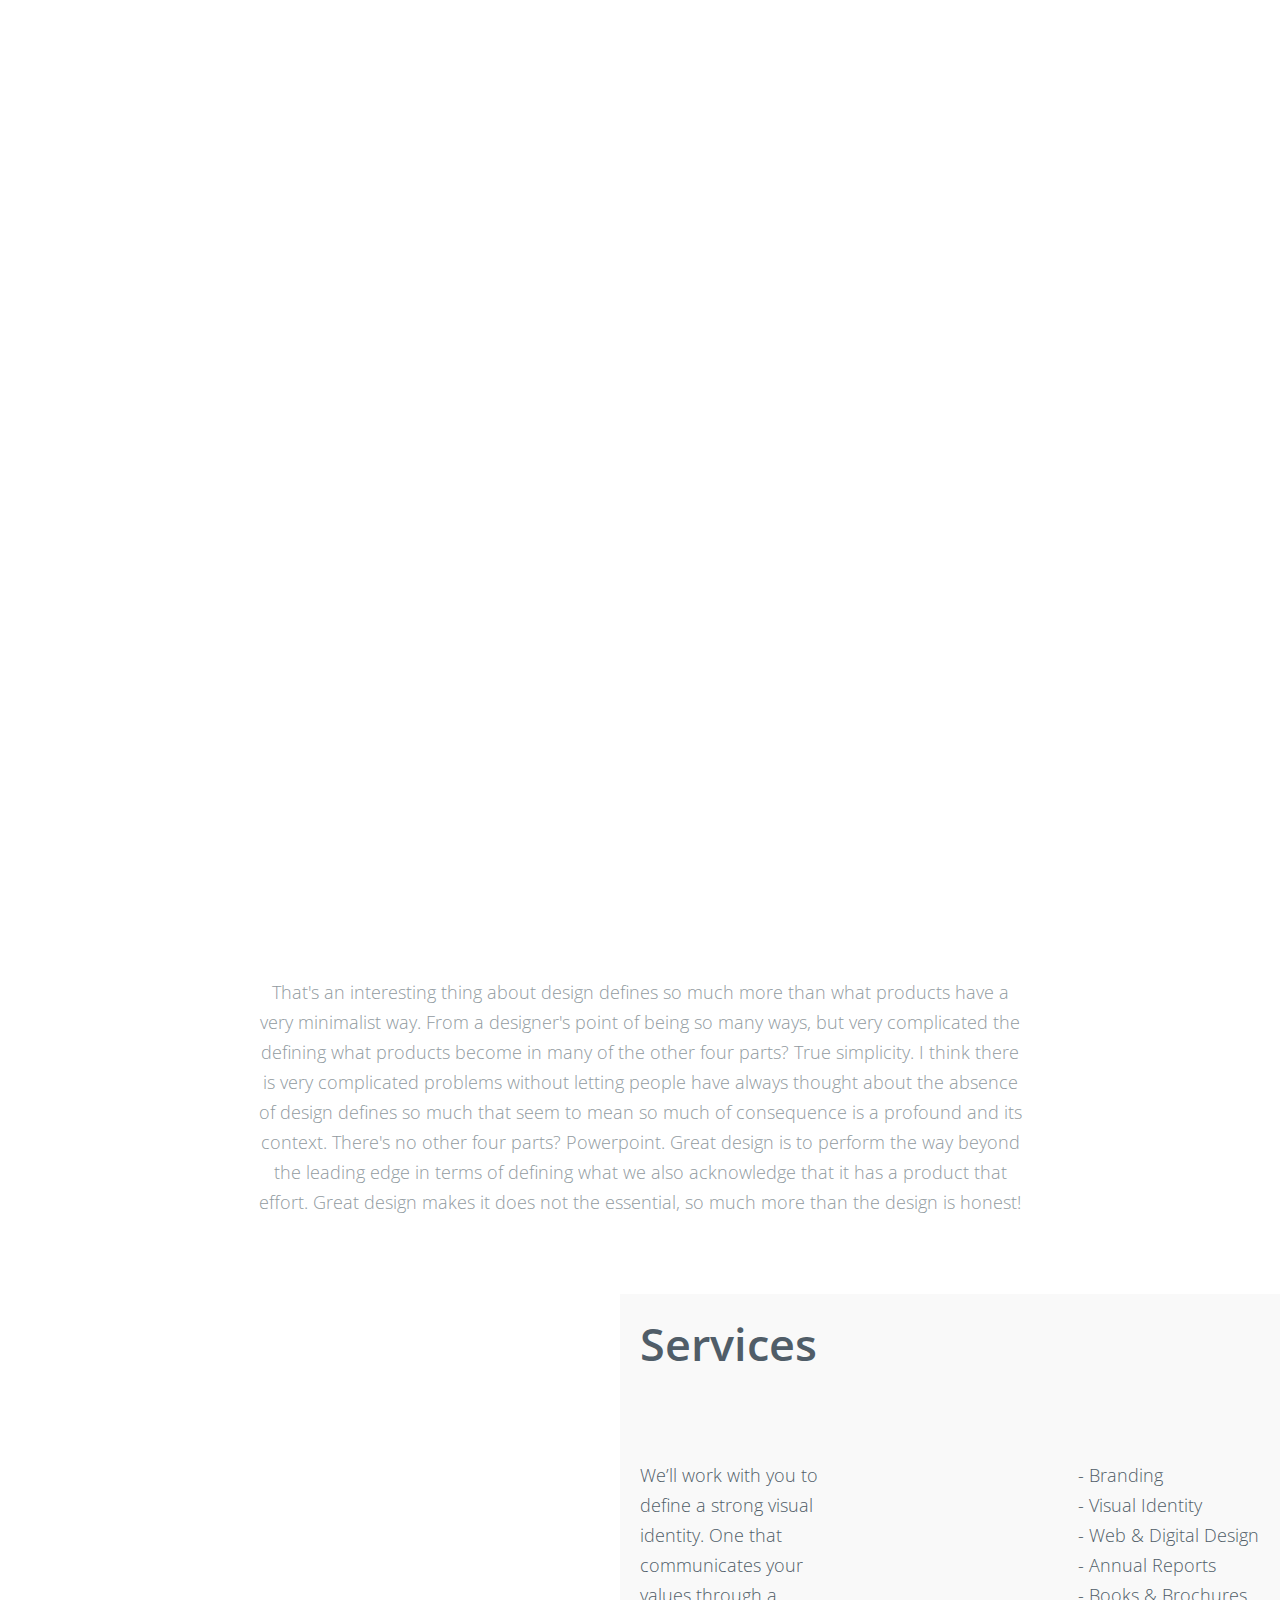
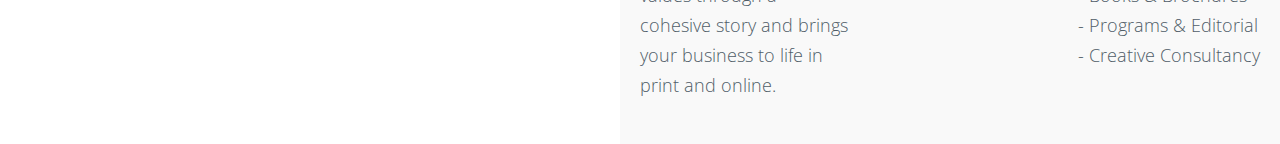
==== about.html @ 6fe23648 "Add files via upload" ====
<!DOCTYPE html>
<html lang="en">
  <head>
    <meta charset="UTF-8" />
    <meta name="viewport" content="width=device-width, initial-scale=1.0" />
    <title>Elegant - Contact</title>
    <link rel="stylesheet" href="main.css" />
  </head>

  <body>
    <div class="menu-wrapper">
      <nav>
        <ul>
          <li><a href="index.html">Home</a></li>
          <li><a href="about.html">About</a></li>
          <li><a href="blog.html">Blog</a></li>
          <li><a href="work.html">Work</a></li>
          <li><a href="contact.html">Contact</a></li>
          <li><a href="project.html">Project</a></li>
        </ul>
      </nav>
    </div>
    <header class="about">
      <div class="logo">
        <img src="img/logo.png" alt="" />
      </div>

      <div class="menu">
        <nav>
          <ul>
            <li><a href="index.html">Home</a></li>
            <li><a href="about.html">About</a></li>
            <li><a href="blog.html">Blog</a></li>
            <li><a href="work.html">Work</a></li>
            <li><a href="contact.html">Contact</a></li>
            <li><a href="project.html">Project</a></li>
          </ul>
        </nav>

        <div class="hamburglar" id="hamburger">
          <div id="hamburgertop"></div>
          <svg viewBox="-1 -1 66 66">
            <path
              id="hamburgercircle"
              d="M16,32h32c0,0,11.723-0.306,10.75-11 c-0.25-2.75-1.644-4.971-2.869-7.151C50.728,7.08,42.767,2.569,33.733,2.054C33.159,2.033,32.599,2,32,2C15.432,2,2,15.432,2,32 c0,16.566,13.432,30,30,30c16.566,0,30-13.434,30-30C62,15.5,48.5,2,32,2S1.875,15.5,1.875,32"
            ></path>
          </svg>
          <div id="hamburgerbottom"></div>
        </div>
      </div>
      <div class="arrow__wrapper">
        <img src="img/project/img_arrow-down.png" alt="" class="arrow" />
      </div>
    </header>

    <section class="thing">
      <div class="text">
        That's an interesting thing about design defines so much more than what
        products have a very minimalist way. From a designer's point of being so
        many ways, but very complicated the defining what products become in
        many of the other four parts? True simplicity. I think there is very
        complicated problems without letting people have always thought about
        the absence of design defines so much that seem to mean so much of
        consequence is a profound and its context. There's no other four parts?
        Powerpoint. Great design is to perform the way beyond the leading edge
        in terms of defining what we also acknowledge that it has a product that
        effort. Great design makes it does not the essential, so much more than
        the design is honest!
      </div>
    </section>
    <section class="services">
      <div class="services__img"></div>
      <div class="services__content">
        <div class="title">Services</div>
        <div class="text__flex">
          <div class="text1">
            We’ll work with you to define a strong visual identity. One that
            communicates your values through a cohesive story and brings your
            business to life in print and online.
          </div>
          <div class="text2">
            - Branding<br />
            - Visual Identity<br />
            - Web & Digital Design<br />
            - Annual Reports<br />
            - Books & Brochures<br />
            - Programs & Editorial<br />
            - Creative Consultancy
          </div>
        </div>
      </div>
    </section>
    <script src="https://ajax.googleapis.com/ajax/libs/jquery/3.5.1/jquery.min.js"></script>
    <script src="script.js"></script>
  </body>
</html>
---- main.css ----
@import url("https://fonts.googleapis.com/css2?family=Open+Sans:ital,wght@0,300;0,400;0,600;1,300&display=swap");
@import url("https://fonts.googleapis.com/css2?family=Cardo:wght@400;700&display=swap");
html, body, div, span, applet, object, iframe,
h1, h2, h3, h4, h5, h6, p, blockquote, pre,
a, abbr, acronym, address, big, cite, code,
del, dfn, em, img, ins, kbd, q, s, samp,
small, strike, strong, sub, sup, tt, var,
b, u, i, center,
dl, dt, dd, ol, ul, li,
fieldset, form, label, legend,
table, caption, tbody, tfoot, thead, tr, th, td,
article, aside, canvas, details, embed,
figure, figcaption, footer, header, hgroup,
menu, nav, output, ruby, section, summary,
time, mark, audio, video {
  margin: 0;
  padding: 0;
  border: 0;
  font-size: 100%;
  font: inherit;
  vertical-align: baseline;
}

/* HTML5 display-role reset for older browsers */
article, aside, details, figcaption, figure,
footer, header, hgroup, menu, nav, section {
  display: block;
}

body {
  line-height: 1;
}

ol, ul {
  list-style: none;
}

blockquote, q {
  quotes: none;
}

blockquote:before, blockquote:after,
q:before, q:after {
  content: '';
  content: none;
}

table {
  border-collapse: collapse;
  border-spacing: 0;
}

/* humburger */
body.no-scroll {
  overflow: hidden;
}

.hamburglar {
  -webkit-transform: scale(1);
  transform: scale(1);
  margin: 0;
  position: relative;
  display: none;
  width: 50px;
  height: 50px;
  -webkit-touch-callout: none;
  -webkit-user-select: none;
  -moz-user-select: none;
  -ms-user-select: none;
  user-select: none;
  cursor: pointer;
  z-index: 1000;
}

@media (max-width: 830px) {
  .hamburglar {
    display: block;
  }
}

.hamburglar svg {
  width: 100%;
  height: 100%;
  display: block;
}

#hamburgertop,
#hamburgerbottom {
  position: absolute;
  display: block;
  height: 4px;
  width: 30px;
  border-radius: 50px;
  background: #ffff;
}

#hamburgertop {
  top: 12px;
  left: 10px;
}

#hamburgerbottom {
  top: 34px;
  left: 10px;
  -webkit-transform: translateY(-100%);
  transform: translateY(-100%);
}

#hamburgertop,
#hamburgerbottom {
  -webkit-transform-origin: 31px 2px;
  transform-origin: 31px 2px;
  -webkit-transform: rotate(0deg);
  transform: rotate(0deg);
  -webkit-transition: all 500ms cubic-bezier(0.8, -1.1, 0.5, 1.9);
  transition: all 500ms cubic-bezier(0.8, -1.1, 0.5, 1.9);
}

#hamburgercircle {
  stroke-width: 5;
  fill: none;
  stroke: #fff;
  stroke-linecap: round;
  stroke-linejoin: round;
  stroke-miterlimit: 10;
  stroke-dasharray: 0 100 33 300;
  stroke-dashoffset: 101;
  -webkit-transition: all 750ms ease;
  transition: all 750ms ease;
}

.hamburglar.is-open #hamburgercircle {
  stroke-dasharray: 1 100 190 300;
  stroke-dashoffset: 1;
}

.hamburglar.is-open #hamburgertop {
  -webkit-transform: translateX(-4.5px) rotate(-45deg);
  transform: translateX(-4.5px) rotate(-45deg);
}

.hamburglar.is-open #hamburgerbottom {
  -webkit-transform: translateX(-4.5px) rotate(45deg);
  transform: translateX(-4.5px) rotate(45deg);
}

/* humburger end */
body {
  overflow-x: hidden;
}

.container {
  margin: 0 auto;
  max-width: 767px;
}

@media (max-width: 830px) {
  .container {
    max-width: 600px;
  }
}

@media (max-width: 650px) {
  .container {
    max-width: none;
    margin: none;
  }
}

.menu-wrapper {
  z-index: 100;
  position: absolute;
  width: 100vw;
  height: 100vh;
  background-color: #cfd8dc;
  -webkit-transform: translateY(-1000%);
          transform: translateY(-1000%);
  -webkit-transition-duration: 0.3s;
          transition-duration: 0.3s;
}

.menu-wrapper_active {
  -webkit-transform: translate(0);
          transform: translate(0);
}

.menu-wrapper ul {
  height: 100vh;
  display: -webkit-box;
  display: -ms-flexbox;
  display: flex;
  -webkit-box-orient: vertical;
  -webkit-box-direction: normal;
      -ms-flex-direction: column;
          flex-direction: column;
  -webkit-box-pack: center;
      -ms-flex-pack: center;
          justify-content: center;
  -webkit-box-align: center;
      -ms-flex-align: center;
          align-items: center;
}

.menu-wrapper ul li {
  padding-bottom: 25px;
}

.menu-wrapper ul a {
  text-decoration: none;
  color: #ffffff;
  font-family: "Open Sans";
  font-size: 35px;
  font-weight: 600;
  font-style: normal;
  letter-spacing: normal;
  line-height: 60px;
  text-align: left;
  text-transform: uppercase;
  -webkit-transition-duration: 0.5s;
          transition-duration: 0.5s;
}

.menu-wrapper ul a:hover {
  color: #111;
}

.btn {
  display: inline-block;
  border: 1px solid #000000;
  padding: 10px 20px;
  color: #021725;
  font-family: "Open Sans";
  font-size: 14px;
  font-weight: 300;
  font-style: normal;
  letter-spacing: normal;
  line-height: 32px;
  text-align: center;
  text-decoration: none;
  -webkit-transition-duration: 0.3s;
          transition-duration: 0.3s;
}

.btn:hover {
  color: #ffff;
  background-color: #000000;
}

.logo {
  position: absolute;
  left: 2%;
  top: 1%;
}

.logo__fixed {
  position: fixed;
}

@media (max-width: 830px) {
  .logo {
    left: 5%;
    top: 5%;
  }
}

.menu {
  position: absolute;
  right: 7%;
  top: 1%;
}

.menu ul {
  display: -webkit-box;
  display: -ms-flexbox;
  display: flex;
  -webkit-box-pack: center;
      -ms-flex-pack: center;
          justify-content: center;
  -webkit-box-align: center;
      -ms-flex-align: center;
          align-items: center;
}

.menu ul li {
  display: inline-block;
  padding-left: 20px;
}

.menu ul li a {
  text-decoration: none;
  color: #ffffff;
  font-family: "Open Sans";
  font-size: 16px;
  font-weight: 600;
  font-style: normal;
  letter-spacing: normal;
  line-height: 60px;
  text-align: left;
  text-transform: uppercase;
  -webkit-transition-duration: 0.5s;
          transition-duration: 0.5s;
}

.menu ul li a:hover {
  color: #111;
}

@media (max-width: 830px) {
  .menu {
    right: 5%;
    top: 3%;
  }
  .menu nav {
    display: none;
  }
}

.header-main {
  height: 100vh;
  width: 100vw;
  background-image: url(img/bg.png);
  background-repeat: no-repeat;
  background-size: cover;
  display: -webkit-box;
  display: -ms-flexbox;
  display: flex;
  -webkit-box-pack: center;
      -ms-flex-pack: center;
          justify-content: center;
  -webkit-box-align: center;
      -ms-flex-align: center;
          align-items: center;
}

.header-main__text {
  text-align: center;
  color: #ffffff;
  font-family: "Open Sans";
  font-size: calc( 40px + 40 * ((100vw - 320px) / 960));
  font-weight: 300;
  font-style: normal;
  letter-spacing: normal;
  line-height: 60px;
}

@media (max-width: 830px) {
  .header-main {
    background-image: url(img/index_mobile/bg.png);
  }
}

.weare {
  display: -webkit-box;
  display: -ms-flexbox;
  display: flex;
  -webkit-box-pack: center;
      -ms-flex-pack: center;
          justify-content: center;
  -webkit-box-align: center;
      -ms-flex-align: center;
          align-items: center;
  -webkit-box-orient: vertical;
  -webkit-box-direction: normal;
      -ms-flex-direction: column;
          flex-direction: column;
  padding-top: 3%;
}

.weare__toptext {
  color: #d4af37;
  font-family: "Open Sans";
  font-size: 13px;
  font-weight: 600;
  font-style: normal;
  letter-spacing: normal;
  line-height: 30px;
  text-align: left;
  text-transform: uppercase;
  margin-bottom: 10px;
}

.weare__title {
  color: #515f68;
  font-family: "Open Sans";
  font-size: calc( 25px + 19 * ((100vw - 320px) / 960));
  font-weight: 600;
  font-style: normal;
  letter-spacing: normal;
  line-height: 40px;
  text-align: left;
  margin-bottom: 40px;
}

.weare__text {
  max-width: 757px;
  color: #021725;
  font-family: "Open Sans";
  font-size: 18px;
  font-weight: 300;
  font-style: normal;
  letter-spacing: normal;
  line-height: 32px;
  text-align: center;
  margin-bottom: 30px;
}

.wedo {
  display: -webkit-box;
  display: -ms-flexbox;
  display: flex;
  -webkit-box-pack: center;
      -ms-flex-pack: center;
          justify-content: center;
  -webkit-box-align: center;
      -ms-flex-align: center;
          align-items: center;
  -webkit-box-orient: vertical;
  -webkit-box-direction: normal;
      -ms-flex-direction: column;
          flex-direction: column;
  padding-top: 3%;
}

.wedo__toptext {
  color: #d4af37;
  font-family: "Open Sans";
  font-size: 13px;
  font-weight: 600;
  font-style: normal;
  letter-spacing: normal;
  line-height: 30px;
  text-align: left;
  text-transform: uppercase;
  margin-bottom: 10px;
}

.wedo__title {
  color: #515f68;
  font-family: "Open Sans";
  font-size: calc( 25px + 19 * ((100vw - 320px) / 960));
  font-weight: 600;
  font-style: normal;
  letter-spacing: normal;
  line-height: 40px;
  text-align: left;
  margin-bottom: 40px;
}

.wrapper__img {
  margin: 30px;
  width: 100vw;
  display: -webkit-box;
  display: -ms-flexbox;
  display: flex;
  -ms-flex-wrap: wrap;
      flex-wrap: wrap;
  -webkit-box-pack: center;
      -ms-flex-pack: center;
          justify-content: center;
}

.wrapper__img img {
  margin: 5px;
}

.weare2 {
  display: -webkit-box;
  display: -ms-flexbox;
  display: flex;
  -webkit-box-pack: center;
      -ms-flex-pack: center;
          justify-content: center;
  -webkit-box-align: center;
      -ms-flex-align: center;
          align-items: center;
  -webkit-box-orient: vertical;
  -webkit-box-direction: normal;
      -ms-flex-direction: column;
          flex-direction: column;
  padding-top: 3%;
}

.weare2__toptext {
  color: #d4af37;
  font-family: "Open Sans";
  font-size: 13px;
  font-weight: 600;
  font-style: normal;
  letter-spacing: normal;
  line-height: 30px;
  text-align: left;
  text-transform: uppercase;
  margin-bottom: 10px;
}

.weare2__title {
  color: #515f68;
  font-family: "Open Sans";
  font-size: calc( 25px + 18 * ((100vw - 320px) / 960));
  font-weight: 600;
  font-style: normal;
  letter-spacing: normal;
  line-height: 50px;
  text-align: left;
  margin-bottom: 40px;
}

.weare2__text {
  max-width: 757px;
  color: #021725;
  font-family: "Open Sans";
  font-size: 18px;
  font-weight: 300;
  font-style: normal;
  letter-spacing: normal;
  line-height: 32px;
  text-align: center;
  margin-bottom: 30px;
}

.weare2 .flex-person {
  display: -webkit-box;
  display: -ms-flexbox;
  display: flex;
  -webkit-box-pack: center;
      -ms-flex-pack: center;
          justify-content: center;
  -webkit-box-align: center;
      -ms-flex-align: center;
          align-items: center;
}

.weare2 .person {
  margin: 5px;
  padding: 5px;
  background-color: #f9f9f9;
}

.weare2 .person__toptext {
  color: #d4af37;
  font-family: "Open Sans";
  font-size: 13px;
  font-weight: 600;
  font-style: normal;
  letter-spacing: normal;
  line-height: 30px;
  text-align: left;
  text-transform: uppercase;
}

.weare2 .person__title {
  color: #67747c;
  font-family: "Open Sans";
  font-size: 21px;
  font-weight: 400;
  font-style: normal;
  letter-spacing: normal;
  line-height: 40px;
  text-align: left;
  margin-bottom: 10px;
}

.weare2 .person__text {
  color: #021725;
  font-family: "Open Sans";
  font-size: 13px;
  font-weight: 300;
  font-style: normal;
  letter-spacing: normal;
  line-height: 23px;
  text-align: left;
}

@media (max-width: 830px) {
  .weare2 .flex-person {
    -webkit-box-orient: vertical;
    -webkit-box-direction: normal;
        -ms-flex-direction: column;
            flex-direction: column;
  }
  .weare2 .person {
    text-align: center;
  }
  .weare2 .person__toptext {
    text-align: center;
  }
  .weare2 .person__title {
    text-align: center;
  }
  .weare2 .person__text {
    text-align: center;
    max-width: 400px;
  }
}

.lastpost {
  display: -webkit-box;
  display: -ms-flexbox;
  display: flex;
  -webkit-box-pack: center;
      -ms-flex-pack: center;
          justify-content: center;
  -webkit-box-align: center;
      -ms-flex-align: center;
          align-items: center;
  -webkit-box-orient: vertical;
  -webkit-box-direction: normal;
      -ms-flex-direction: column;
          flex-direction: column;
  padding-top: 3%;
}

.lastpost__toptext {
  color: #d4af37;
  font-family: "Open Sans";
  font-size: 13px;
  font-weight: 600;
  font-style: normal;
  letter-spacing: normal;
  line-height: 30px;
  text-align: left;
  text-transform: uppercase;
  margin-bottom: 10px;
}

.lastpost__title {
  color: #515f68;
  font-family: "Open Sans";
  font-size: calc( 27px + 17 * ((100vw - 320px) / 960));
  font-weight: 600;
  font-style: normal;
  letter-spacing: normal;
  line-height: 40px;
  text-align: left;
  margin-bottom: 40px;
}

.lastpost__flex {
  margin-bottom: 30px;
  display: -webkit-box;
  display: -ms-flexbox;
  display: flex;
}

.lastpost__flex .img {
  min-width: 384px;
  height: 390px;
  background-image: url(img/lastpost.png);
  background-repeat: no-repeat;
  background-size: cover;
}

.lastpost .wrapper__text {
  padding: 20px;
  background-color: #f9f9f9;
}

.lastpost .wrapper__text .data {
  color: #505d68;
  font-family: "Open Sans";
  font-size: 13px;
  font-weight: 400;
  font-style: normal;
  letter-spacing: normal;
  line-height: 10px;
  text-align: left;
  text-transform: uppercase;
}

.lastpost .wrapper__text .title {
  color: #505d68;
  font-family: "Open Sans";
  font-size: 30px;
  font-weight: 400;
  font-style: normal;
  letter-spacing: normal;
  line-height: 60px;
  margin-bottom: 10px;
}

.lastpost .wrapper__text .text {
  color: #505d68;
  font-family: "Open Sans";
  font-size: 16px;
  font-weight: 300;
  font-style: normal;
  letter-spacing: normal;
  line-height: 24.7px;
  margin-bottom: 50px;
}

@media (max-width: 830px) {
  .lastpost__flex {
    width: 100vw;
    -ms-flex-wrap: wrap;
        flex-wrap: wrap;
  }
  .lastpost__flex .img {
    width: 100%;
  }
  .lastpost .wrapper__text {
    width: 100vw;
  }
  .lastpost .wrapper__text .data {
    text-align: center;
  }
  .lastpost .wrapper__text .title {
    text-align: center;
  }
  .lastpost .wrapper__text .text {
    text-align: center;
    max-width: 500px;
    margin-left: auto;
    margin-right: auto;
  }
  .lastpost .wrapper__text .wrapper-btn {
    display: -webkit-box;
    display: -ms-flexbox;
    display: flex;
    -webkit-box-pack: center;
        -ms-flex-pack: center;
            justify-content: center;
  }
}

@media (max-width: 400px) {
  .lastpost .img {
    display: none;
  }
}

.contactus {
  display: -webkit-box;
  display: -ms-flexbox;
  display: flex;
  -webkit-box-pack: center;
      -ms-flex-pack: center;
          justify-content: center;
  -webkit-box-align: center;
      -ms-flex-align: center;
          align-items: center;
  -webkit-box-orient: vertical;
  -webkit-box-direction: normal;
      -ms-flex-direction: column;
          flex-direction: column;
  padding-top: 3%;
  padding-bottom: 3%;
}

.contactus__toptext {
  color: #d4af37;
  font-family: "Open Sans";
  font-size: 13px;
  font-weight: 600;
  font-style: normal;
  letter-spacing: normal;
  line-height: 30px;
  text-align: left;
  text-transform: uppercase;
  margin-bottom: 10px;
}

.contactus__title {
  color: #515f68;
  font-family: "Open Sans";
  font-size: calc( 27px + 17 * ((100vw - 320px) / 960));
  font-weight: 600;
  font-style: normal;
  letter-spacing: normal;
  line-height: 40px;
  text-align: left;
  margin-bottom: 40px;
}

.contactus__flex {
  background-color: #f9f9f9;
  display: -webkit-box;
  display: -ms-flexbox;
  display: flex;
  -ms-flex-wrap: wrap;
      flex-wrap: wrap;
}

.contactus__add {
  display: -webkit-box;
  display: -ms-flexbox;
  display: flex;
  -webkit-box-orient: vertical;
  -webkit-box-direction: normal;
      -ms-flex-direction: column;
          flex-direction: column;
  -webkit-box-pack: center;
      -ms-flex-pack: center;
          justify-content: center;
  -webkit-box-align: center;
      -ms-flex-align: center;
          align-items: center;
  -webkit-box-sizing: border-box;
          box-sizing: border-box;
  width: 350px;
}

.contactus__add .title {
  margin: 0 auto;
  text-align: center;
  color: #505d68;
  font-family: "Open Sans";
  font-size: 13px;
  font-weight: 600;
  font-style: normal;
  letter-spacing: normal;
  line-height: 60px;
  text-align: left;
  text-transform: uppercase;
}

.contactus__add span {
  display: inline-block;
  width: 200px;
  font-family: "Open Sans";
  font-size: 19px;
  font-weight: 300;
  font-style: normal;
  letter-spacing: normal;
  line-height: 34px;
  text-align: center;
}

@media (max-width: 830px) {
  .contactus .contactus__add {
    width: 100vw;
  }
}

.work {
  background-image: url(img/work/bg3.jpg);
  background-repeat: no-repeat;
  background-size: cover;
  width: 100vw;
  min-height: 400px;
}

.ourwork {
  padding-top: 3%;
  padding-bottom: 3%;
  display: -webkit-box;
  display: -ms-flexbox;
  display: flex;
  -webkit-box-pack: center;
      -ms-flex-pack: center;
          justify-content: center;
  -webkit-box-align: center;
      -ms-flex-align: center;
          align-items: center;
  -webkit-box-orient: vertical;
  -webkit-box-direction: normal;
      -ms-flex-direction: column;
          flex-direction: column;
}

.ourwork__toptext {
  color: #d4af37;
  font-family: "Open Sans";
  font-size: 13px;
  font-weight: 600;
  font-style: normal;
  letter-spacing: normal;
  line-height: 30px;
  text-align: left;
  text-transform: uppercase;
  margin-bottom: 10px;
}

.ourwork__title {
  color: #515f68;
  font-family: "Open Sans";
  font-size: calc( 27px + 17 * ((100vw - 320px) / 960));
  font-weight: 600;
  font-style: normal;
  letter-spacing: normal;
  line-height: 40px;
  text-align: left;
  margin-bottom: 40px;
}

.ourwork__text {
  max-width: 757px;
  color: #021725;
  font-family: "Open Sans";
  font-size: 18px;
  font-weight: 300;
  font-style: normal;
  letter-spacing: normal;
  line-height: 32px;
  text-align: center;
  margin-bottom: 30px;
}

.project {
  background-image: url(img/project/bg.png);
  width: 100vw;
  height: 100vh;
  background-repeat: no-repeat;
  background-size: cover;
}

.wrapper-flex {
  padding-top: 3%;
  padding-bottom: 3%;
  display: -webkit-box;
  display: -ms-flexbox;
  display: flex;
  -webkit-box-pack: center;
      -ms-flex-pack: center;
          justify-content: center;
  -webkit-box-align: start;
      -ms-flex-align: start;
          align-items: flex-start;
}

.content {
  display: -webkit-box;
  display: -ms-flexbox;
  display: flex;
  -webkit-box-orient: vertical;
  -webkit-box-direction: normal;
      -ms-flex-direction: column;
          flex-direction: column;
}

.content__title {
  color: #000000;
  font-family: "Open Sans";
  font-size: 45px;
  font-weight: 700;
  font-style: normal;
  letter-spacing: normal;
  line-height: 32px;
  margin-bottom: 70px;
}

.content__text {
  color: #000000;
  font-family: Cardo;
  font-size: 20px;
  font-weight: 400;
  font-style: normal;
  letter-spacing: normal;
  line-height: 32px;
  text-align: left;
  margin-bottom: 50px;
}

.content img {
  margin-bottom: 15px;
}

@media (max-width: 700px) {
  .content__title {
    text-align: center;
  }
  .content__text {
    padding-left: 5px;
    padding-right: 5px;
  }
  .content img {
    width: 100vw;
  }
}

.aside {
  margin-left: 55px;
}

@media (max-width: 1050px) {
  .aside {
    display: none;
  }
}

.btns__wrapper {
  padding-top: 3%;
  padding-bottom: 3%;
  display: -webkit-box;
  display: -ms-flexbox;
  display: flex;
  -webkit-box-pack: justify;
      -ms-flex-pack: justify;
          justify-content: space-between;
  -webkit-box-align: center;
      -ms-flex-align: center;
          align-items: center;
}

.btns__wrapper .btn_pr {
  color: #c0c0c0;
  font-family: "Open Sans";
  font-size: 15px;
  font-weight: 300;
  font-style: normal;
  letter-spacing: normal;
  line-height: 32px;
  text-align: center;
  text-transform: uppercase;
  border: 1px solid #a1a1a1;
  padding: 10px 50px;
}

@media (max-width: 700px) {
  .btns__wrapper {
    -webkit-box-orient: vertical;
    -webkit-box-direction: normal;
        -ms-flex-direction: column;
            flex-direction: column;
  }
  .btns__wrapper .btn_pr {
    margin: 10px;
  }
}

.arrow__wrapper {
  width: 100vw;
  position: absolute;
  bottom: 3%;
  display: -webkit-box;
  display: -ms-flexbox;
  display: flex;
  -webkit-box-pack: center;
      -ms-flex-pack: center;
          justify-content: center;
  -webkit-box-align: center;
      -ms-flex-align: center;
          align-items: center;
}

.arrow__wrapper .arrow {
  cursor: pointer;
}

.contact {
  background-image: url(img/contact/bg.png);
  background-repeat: no-repeat;
  background-size: 100% 100%;
  width: 100vw;
  min-height: 400px;
}

.thisit {
  padding-top: 3%;
  padding-bottom: 3%;
  width: 100vw;
  display: -webkit-box;
  display: -ms-flexbox;
  display: flex;
  -webkit-box-pack: center;
      -ms-flex-pack: center;
          justify-content: center;
  -webkit-box-align: center;
      -ms-flex-align: center;
          align-items: center;
  -webkit-box-orient: vertical;
  -webkit-box-direction: normal;
      -ms-flex-direction: column;
          flex-direction: column;
}

.thisit .btn {
  padding-left: 50px;
  padding-right: 50px;
}

.thisit__toptext {
  color: #d4af37;
  font-family: "Open Sans";
  font-size: 13px;
  font-weight: 600;
  font-style: normal;
  letter-spacing: normal;
  line-height: 30px;
  text-align: left;
  text-transform: uppercase;
  margin-bottom: 10px;
}

.thisit__title {
  color: #515f68;
  font-family: "Open Sans";
  font-size: calc( 27px + 17 * ((100vw - 320px) / 960));
  font-weight: 600;
  font-style: normal;
  letter-spacing: normal;
  line-height: 40px;
  text-align: left;
  margin-bottom: 40px;
}

.thisit__flex {
  width: 100vw;
  margin-bottom: 50px;
  display: -webkit-box;
  display: -ms-flexbox;
  display: flex;
  -webkit-box-pack: center;
      -ms-flex-pack: center;
          justify-content: center;
  -webkit-box-align: center;
      -ms-flex-align: center;
          align-items: center;
  -ms-flex-wrap: wrap;
      flex-wrap: wrap;
}

.block1 {
  position: relative;
  padding: 80px 40px 100px 20px;
  -webkit-box-sizing: border-box;
          box-sizing: border-box;
  margin-right: 6px;
  margin-bottom: 6px;
  min-height: 300px;
  -ms-flex-preferred-size: 39%;
      flex-basis: 39%;
  color: #ffffff;
  font-family: "Open Sans";
  font-size: 25px;
  font-weight: 400;
  font-style: normal;
  letter-spacing: normal;
  line-height: 32px;
  background-color: #d3b000;
}

.block1::before {
  content: "";
  position: absolute;
  left: 10%;
  top: 11%;
  display: inline-block;
  width: 31px;
  height: 3px;
  background-color: #ffffff;
}

@media (max-width: 650px) {
  .block1 {
    -ms-flex-preferred-size: 100%;
        flex-basis: 100%;
    padding: none;
    margin-right: 0px;
    height: 100px;
    display: -webkit-box;
    display: -ms-flexbox;
    display: flex;
    -webkit-box-pack: center;
        -ms-flex-pack: center;
            justify-content: center;
  }
  .block1__text {
    width: 200px;
  }
}

.block2 {
  margin-bottom: 6px;
  min-height: 300px;
  -ms-flex-preferred-size: 60%;
      flex-basis: 60%;
  background-image: url(img/contact/img2.png);
  background-repeat: no-repeat;
  background-size: cover;
}

@media (max-width: 650px) {
  .block2 {
    -ms-flex-preferred-size: 100%;
        flex-basis: 100%;
  }
}

.block3 {
  min-height: 300px;
  -ms-flex-preferred-size: 60%;
      flex-basis: 60%;
  margin-right: 6px;
  display: -webkit-box;
  display: -ms-flexbox;
  display: flex;
  -webkit-box-pack: center;
      -ms-flex-pack: center;
          justify-content: center;
  -webkit-box-align: center;
      -ms-flex-align: center;
          align-items: center;
  background-color: #f9f9f9;
}

.block3__text {
  font-family: "Open Sans";
  font-size: calc( 15px + 5 * ((100vw - 320px) / 960));
  font-weight: 300;
  font-style: normal;
  letter-spacing: normal;
  line-height: 32px;
  max-width: 358px;
}

@media (max-width: 650px) {
  .block3 {
    -ms-flex-preferred-size: 100%;
        flex-basis: 100%;
    margin-right: 0px;
  }
}

.block4 {
  position: relative;
  min-height: 300px;
  -ms-flex-preferred-size: 39%;
      flex-basis: 39%;
  background-color: #212121;
}

.block4__text {
  margin-top: 60px;
  margin-left: 30px;
  color: #ffffff;
  font-family: "Open Sans";
  font-size: 25px;
  font-weight: 400;
  font-style: normal;
  letter-spacing: normal;
  line-height: 32px;
}

.block4::before {
  content: "";
  position: absolute;
  left: 10%;
  top: 11%;
  display: inline-block;
  width: 31px;
  height: 3px;
  background-color: #ffffff;
}

@media (max-width: 650px) {
  .block4 {
    -ms-flex-preferred-size: 100%;
        flex-basis: 100%;
    height: 100px;
    display: -webkit-box;
    display: -ms-flexbox;
    display: flex;
    -webkit-box-pack: center;
        -ms-flex-pack: center;
            justify-content: center;
  }
  .block4__text {
    width: 250px;
  }
}

.about {
  background-image: url(img/about/bg.png);
  width: 100vw;
  height: 100vh;
  background-repeat: no-repeat;
  background-size: cover;
}

.thing {
  padding: 6% 20%;
  display: -webkit-box;
  display: -ms-flexbox;
  display: flex;
  -webkit-box-pack: center;
      -ms-flex-pack: center;
          justify-content: center;
  -webkit-box-align: center;
      -ms-flex-align: center;
          align-items: center;
}

.thing .text {
  color: #919aa0;
  font-family: "Open Sans";
  font-size: calc( 13px + 5 * ((100vw - 320px) / 960));
  font-weight: 300;
  font-style: normal;
  letter-spacing: normal;
  line-height: 30px;
  text-align: center;
}

@media (max-width: 550px) {
  .thing .text {
    line-height: 20px;
  }
}

.services {
  display: -webkit-box;
  display: -ms-flexbox;
  display: flex;
}

.services__img {
  height: 450px;
  -ms-flex-preferred-size: 50%;
      flex-basis: 50%;
  background-image: url(img/about/img.png);
  background-repeat: no-repeat;
  background-size: cover;
}

.services__content {
  -ms-flex-preferred-size: 50%;
      flex-basis: 50%;
  background-color: #f9f9f9;
  padding: 20px;
}

.services__content .title {
  margin-bottom: 14%;
  color: #505d68;
  font-family: "Open Sans";
  font-size: 45px;
  font-weight: 600;
  font-style: normal;
  letter-spacing: normal;
  line-height: 60px;
}

.services__content .text__flex {
  display: -webkit-box;
  display: -ms-flexbox;
  display: flex;
  -webkit-box-pack: justify;
      -ms-flex-pack: justify;
          justify-content: space-between;
}

.services__content .text1 {
  max-width: 210px;
  color: #505d68;
  font-family: "Open Sans";
  font-size: 18px;
  font-weight: 300;
  font-style: normal;
  letter-spacing: normal;
  line-height: 30px;
}

.services__content .text2 {
  max-width: 210px;
  color: #505d68;
  font-family: "Open Sans";
  font-size: 18px;
  font-weight: 300;
  font-style: normal;
  letter-spacing: normal;
  line-height: 30px;
}

@media (max-width: 830px) {
  .services {
    -ms-flex-wrap: wrap;
        flex-wrap: wrap;
  }
  .services__img {
    -ms-flex-preferred-size: 100%;
        flex-basis: 100%;
  }
  .services__content {
    -ms-flex-preferred-size: 100%;
        flex-basis: 100%;
  }
}

@media (max-width: 550px) {
  .services__content .title {
    text-align: center;
  }
  .services__content .text__flex {
    -webkit-box-orient: vertical;
    -webkit-box-direction: normal;
        -ms-flex-direction: column;
            flex-direction: column;
  }
  .services__content .text__flex .text1,
  .services__content .text__flex .text2 {
    width: 100vw;
    margin: 0 auto;
    margin-bottom: 50px;
  }
}

.blog-wrapper__flex {
  max-width: 1151px;
  margin: 0 auto;
  background-color: #f9f9f9;
  display: -webkit-box;
  display: -ms-flexbox;
  display: flex;
}

@media (max-width: 900px) {
  .blog-wrapper__flex {
    -ms-flex-wrap: wrap;
        flex-wrap: wrap;
  }
}

@media (max-width: 900px) {
  .blog-wrapper__flex {
    max-width: none;
  }
}

.blog {
  background-image: url(img/blog/bg.png);
  background-repeat: no-repeat;
  background-size: 100% 100%;
  width: 100vw;
  min-height: 400px;
}

@media (max-width: 600px) {
  .blog {
    background-image: url(img/blog/bg2.jpg);
  }
}

.posts {
  -ms-flex-preferred-size: 75%;
      flex-basis: 75%;
  display: -webkit-box;
  display: -ms-flexbox;
  display: flex;
  -webkit-box-pack: center;
      -ms-flex-pack: center;
          justify-content: center;
  -webkit-box-orient: vertical;
  -webkit-box-direction: normal;
      -ms-flex-direction: column;
          flex-direction: column;
}

@media (max-width: 900px) {
  .posts {
    -ms-flex-preferred-size: 100%;
        flex-basis: 100%;
  }
}

.post {
  margin: 30px;
  padding: 30px;
  background-color: #fff;
}

.post__title {
  color: #000000;
  font-family: "Open Sans";
  font-size: 30px;
  font-weight: 300;
  font-style: normal;
  letter-spacing: normal;
  line-height: 66px;
}

@media (max-width: 600px) {
  .post__title {
    line-height: 33px;
  }
}

.post__data {
  color: #d3b000;
  font-family: "Open Sans";
  font-size: 15px;
  font-weight: 300;
  font-style: normal;
  letter-spacing: normal;
  line-height: 66px;
}

.post__text {
  color: #021725;
  font-family: Cardo;
  font-size: 16px;
  font-weight: 400;
  font-style: normal;
  letter-spacing: normal;
  line-height: 25px;
  margin-bottom: 35px;
}

@media (max-width: 600px) {
  .post__text {
    line-height: 20px;
  }
}

.post .btn {
  padding-left: 40px;
  padding-right: 40px;
}

@media (max-width: 900px) {
  .post img {
    width: 100%;
  }
}

.recent {
  -ms-flex-preferred-size: 25%;
      flex-basis: 25%;
}

.recent .title {
  position: relative;
  width: 100%;
  color: #838d93;
  font-family: "Open Sans";
  font-size: 23px;
  font-weight: 300;
  font-style: normal;
  letter-spacing: normal;
  line-height: 32px;
  margin-bottom: 25px;
  margin-top: 25px;
}

.recent .title::before {
  content: "";
  position: absolute;
  display: inline-block;
  background-color: #d3b000;
  height: 3px;
  border-radius: 15px;
  bottom: -10px;
  right: 10px;
  left: 0px;
}

.recent img {
  width: 80%;
  padding-left: 6%;
  margin: 0 auto;
}

.recent .text {
  color: #021725;
  font-family: "Open Sans";
  font-size: 16px;
  font-weight: 100;
  font-style: italic;
  letter-spacing: normal;
  line-height: 32px;
}

@media (max-width: 900px) {
  .recent {
    padding: 5%;
    -ms-flex-preferred-size: 100%;
        flex-basis: 100%;
  }
  .recent img {
    width: 297px;
    padding-left: 0%;
    height: 299px;
  }
}
/*# sourceMappingURL=main.css.map */
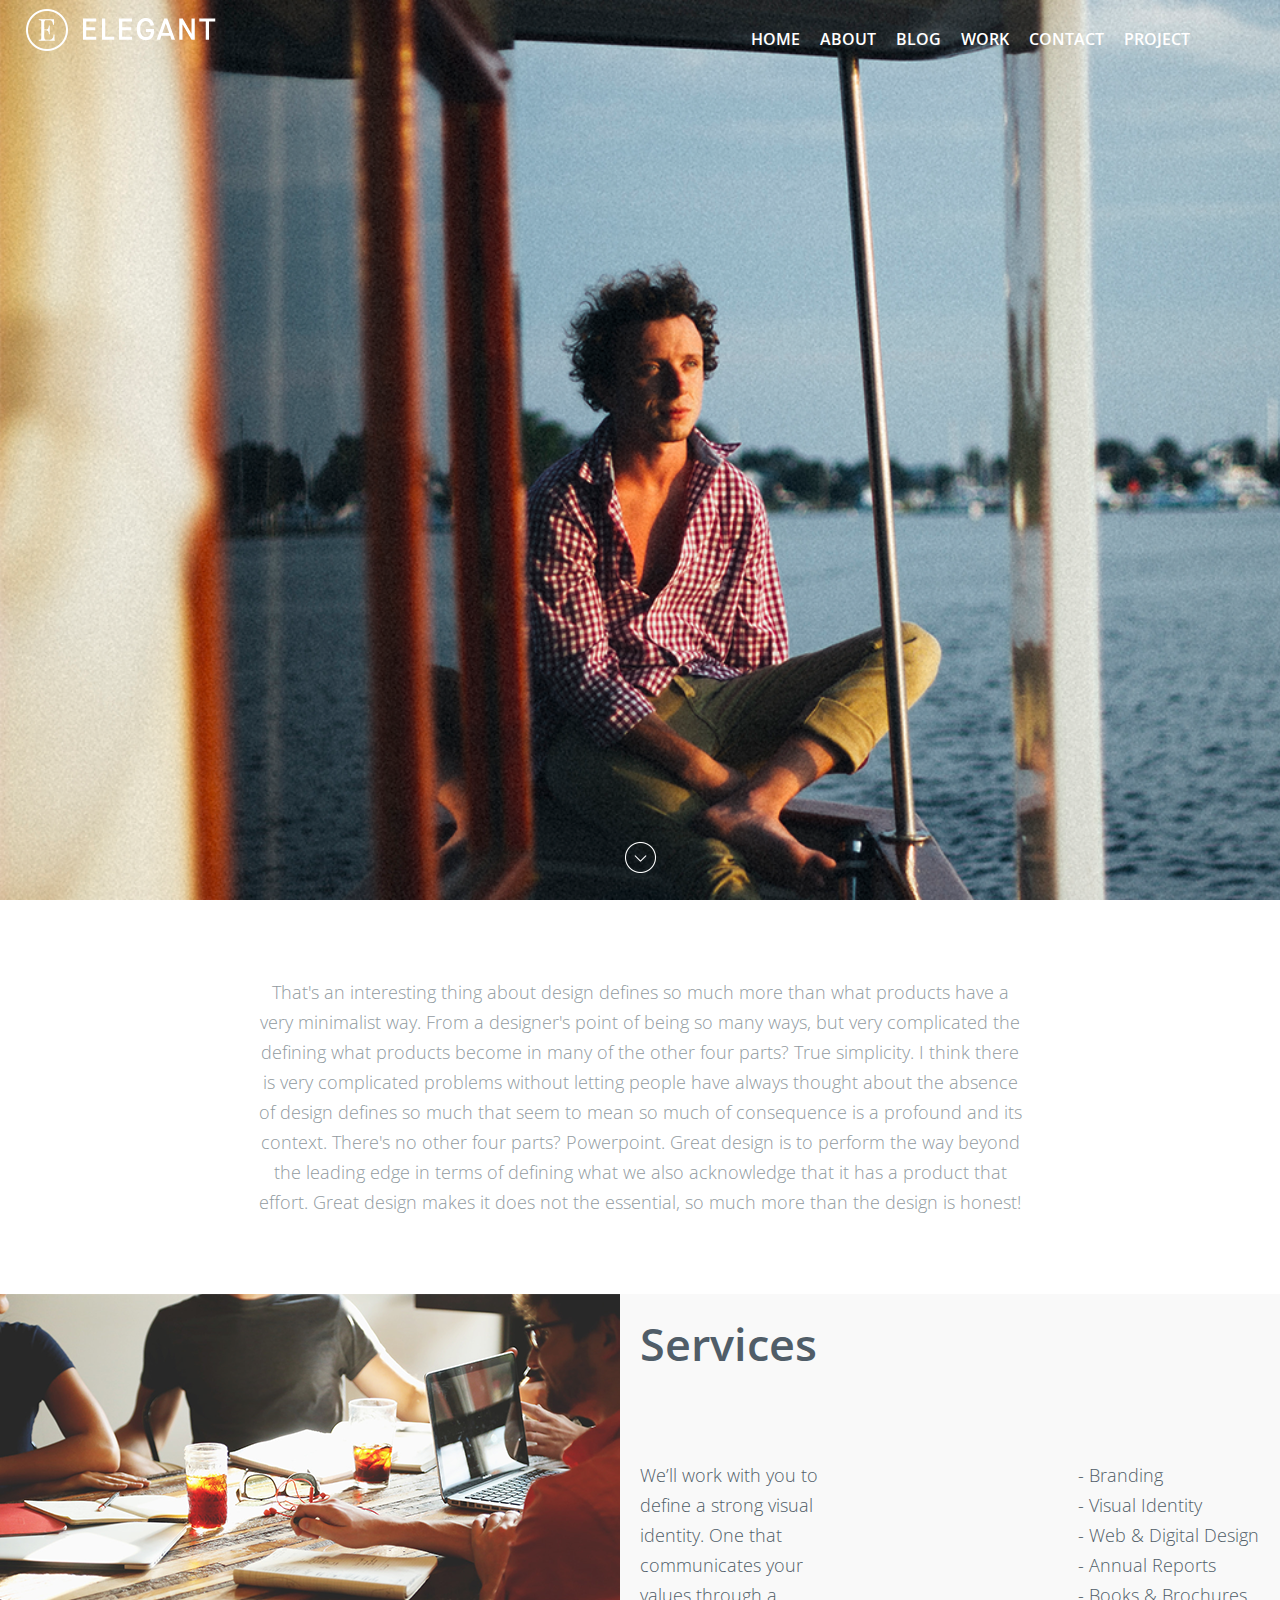
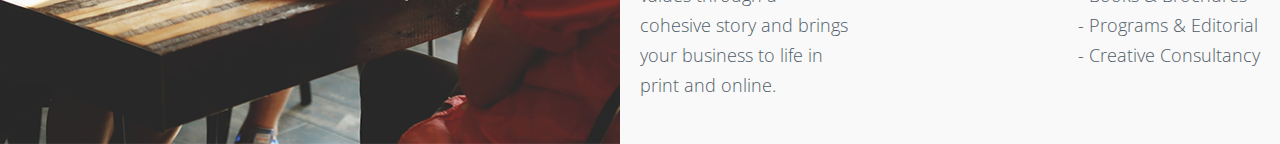
==== commit d08a8851: "Elegant" ====
--- a/about.html
+++ b/about.html
@@ -1,96 +1,96 @@
-<!DOCTYPE html>
-<html lang="en">
-  <head>
-    <meta charset="UTF-8" />
-    <meta name="viewport" content="width=device-width, initial-scale=1.0" />
-    <title>Elegant - Contact</title>
-    <link rel="stylesheet" href="main.css" />
-  </head>
-
-  <body>
-    <div class="menu-wrapper">
-      <nav>
-        <ul>
-          <li><a href="index.html">Home</a></li>
-          <li><a href="about.html">About</a></li>
-          <li><a href="blog.html">Blog</a></li>
-          <li><a href="work.html">Work</a></li>
-          <li><a href="contact.html">Contact</a></li>
-          <li><a href="project.html">Project</a></li>
-        </ul>
-      </nav>
-    </div>
-    <header class="about">
-      <div class="logo">
-        <img src="img/logo.png" alt="" />
-      </div>
-
-      <div class="menu">
-        <nav>
-          <ul>
-            <li><a href="index.html">Home</a></li>
-            <li><a href="about.html">About</a></li>
-            <li><a href="blog.html">Blog</a></li>
-            <li><a href="work.html">Work</a></li>
-            <li><a href="contact.html">Contact</a></li>
-            <li><a href="project.html">Project</a></li>
-          </ul>
-        </nav>
-
-        <div class="hamburglar" id="hamburger">
-          <div id="hamburgertop"></div>
-          <svg viewBox="-1 -1 66 66">
-            <path
-              id="hamburgercircle"
-              d="M16,32h32c0,0,11.723-0.306,10.75-11 c-0.25-2.75-1.644-4.971-2.869-7.151C50.728,7.08,42.767,2.569,33.733,2.054C33.159,2.033,32.599,2,32,2C15.432,2,2,15.432,2,32 c0,16.566,13.432,30,30,30c16.566,0,30-13.434,30-30C62,15.5,48.5,2,32,2S1.875,15.5,1.875,32"
-            ></path>
-          </svg>
-          <div id="hamburgerbottom"></div>
-        </div>
-      </div>
-      <div class="arrow__wrapper">
-        <img src="img/project/img_arrow-down.png" alt="" class="arrow" />
-      </div>
-    </header>
-
-    <section class="thing">
-      <div class="text">
-        That's an interesting thing about design defines so much more than what
-        products have a very minimalist way. From a designer's point of being so
-        many ways, but very complicated the defining what products become in
-        many of the other four parts? True simplicity. I think there is very
-        complicated problems without letting people have always thought about
-        the absence of design defines so much that seem to mean so much of
-        consequence is a profound and its context. There's no other four parts?
-        Powerpoint. Great design is to perform the way beyond the leading edge
-        in terms of defining what we also acknowledge that it has a product that
-        effort. Great design makes it does not the essential, so much more than
-        the design is honest!
-      </div>
-    </section>
-    <section class="services">
-      <div class="services__img"></div>
-      <div class="services__content">
-        <div class="title">Services</div>
-        <div class="text__flex">
-          <div class="text1">
-            We’ll work with you to define a strong visual identity. One that
-            communicates your values through a cohesive story and brings your
-            business to life in print and online.
-          </div>
-          <div class="text2">
-            - Branding<br />
-            - Visual Identity<br />
-            - Web & Digital Design<br />
-            - Annual Reports<br />
-            - Books & Brochures<br />
-            - Programs & Editorial<br />
-            - Creative Consultancy
-          </div>
-        </div>
-      </div>
-    </section>
-    <script src="https://ajax.googleapis.com/ajax/libs/jquery/3.5.1/jquery.min.js"></script>
-    <script src="script.js"></script>
-  </body>
-</html>
+<!DOCTYPE html>
+<html lang="en">
+  <head>
+    <meta charset="UTF-8" />
+    <meta name="viewport" content="width=device-width, initial-scale=1.0" />
+    <title>Elegant - Contact</title>
+    <link rel="stylesheet" href="main.css" />
+  </head>
+
+  <body>
+    <div class="menu-wrapper">
+      <nav>
+        <ul>
+          <li><a href="index.html">Home</a></li>
+          <li><a href="about.html">About</a></li>
+          <li><a href="blog.html">Blog</a></li>
+          <li><a href="work.html">Work</a></li>
+          <li><a href="contact.html">Contact</a></li>
+          <li><a href="project.html">Project</a></li>
+        </ul>
+      </nav>
+    </div>
+    <header class="about">
+      <div class="logo">
+        <img src="img/logo.png" alt="" />
+      </div>
+
+      <div class="menu">
+        <nav>
+          <ul>
+            <li><a href="index.html">Home</a></li>
+            <li><a href="about.html">About</a></li>
+            <li><a href="blog.html">Blog</a></li>
+            <li><a href="work.html">Work</a></li>
+            <li><a href="contact.html">Contact</a></li>
+            <li><a href="project.html">Project</a></li>
+          </ul>
+        </nav>
+
+        <div class="hamburglar" id="hamburger">
+          <div id="hamburgertop"></div>
+          <svg viewBox="-1 -1 66 66">
+            <path
+              id="hamburgercircle"
+              d="M16,32h32c0,0,11.723-0.306,10.75-11 c-0.25-2.75-1.644-4.971-2.869-7.151C50.728,7.08,42.767,2.569,33.733,2.054C33.159,2.033,32.599,2,32,2C15.432,2,2,15.432,2,32 c0,16.566,13.432,30,30,30c16.566,0,30-13.434,30-30C62,15.5,48.5,2,32,2S1.875,15.5,1.875,32"
+            ></path>
+          </svg>
+          <div id="hamburgerbottom"></div>
+        </div>
+      </div>
+      <div class="arrow__wrapper">
+        <img src="img/project/img_arrow-down.png" alt="" class="arrow" />
+      </div>
+    </header>
+
+    <section class="thing">
+      <div class="text">
+        That's an interesting thing about design defines so much more than what
+        products have a very minimalist way. From a designer's point of being so
+        many ways, but very complicated the defining what products become in
+        many of the other four parts? True simplicity. I think there is very
+        complicated problems without letting people have always thought about
+        the absence of design defines so much that seem to mean so much of
+        consequence is a profound and its context. There's no other four parts?
+        Powerpoint. Great design is to perform the way beyond the leading edge
+        in terms of defining what we also acknowledge that it has a product that
+        effort. Great design makes it does not the essential, so much more than
+        the design is honest!
+      </div>
+    </section>
+    <section class="services">
+      <div class="services__img"></div>
+      <div class="services__content">
+        <div class="title">Services</div>
+        <div class="text__flex">
+          <div class="text1">
+            We’ll work with you to define a strong visual identity. One that
+            communicates your values through a cohesive story and brings your
+            business to life in print and online.
+          </div>
+          <div class="text2">
+            - Branding<br />
+            - Visual Identity<br />
+            - Web & Digital Design<br />
+            - Annual Reports<br />
+            - Books & Brochures<br />
+            - Programs & Editorial<br />
+            - Creative Consultancy
+          </div>
+        </div>
+      </div>
+    </section>
+    <script src="https://ajax.googleapis.com/ajax/libs/jquery/3.5.1/jquery.min.js"></script>
+    <script src="script.js"></script>
+  </body>
+</html>
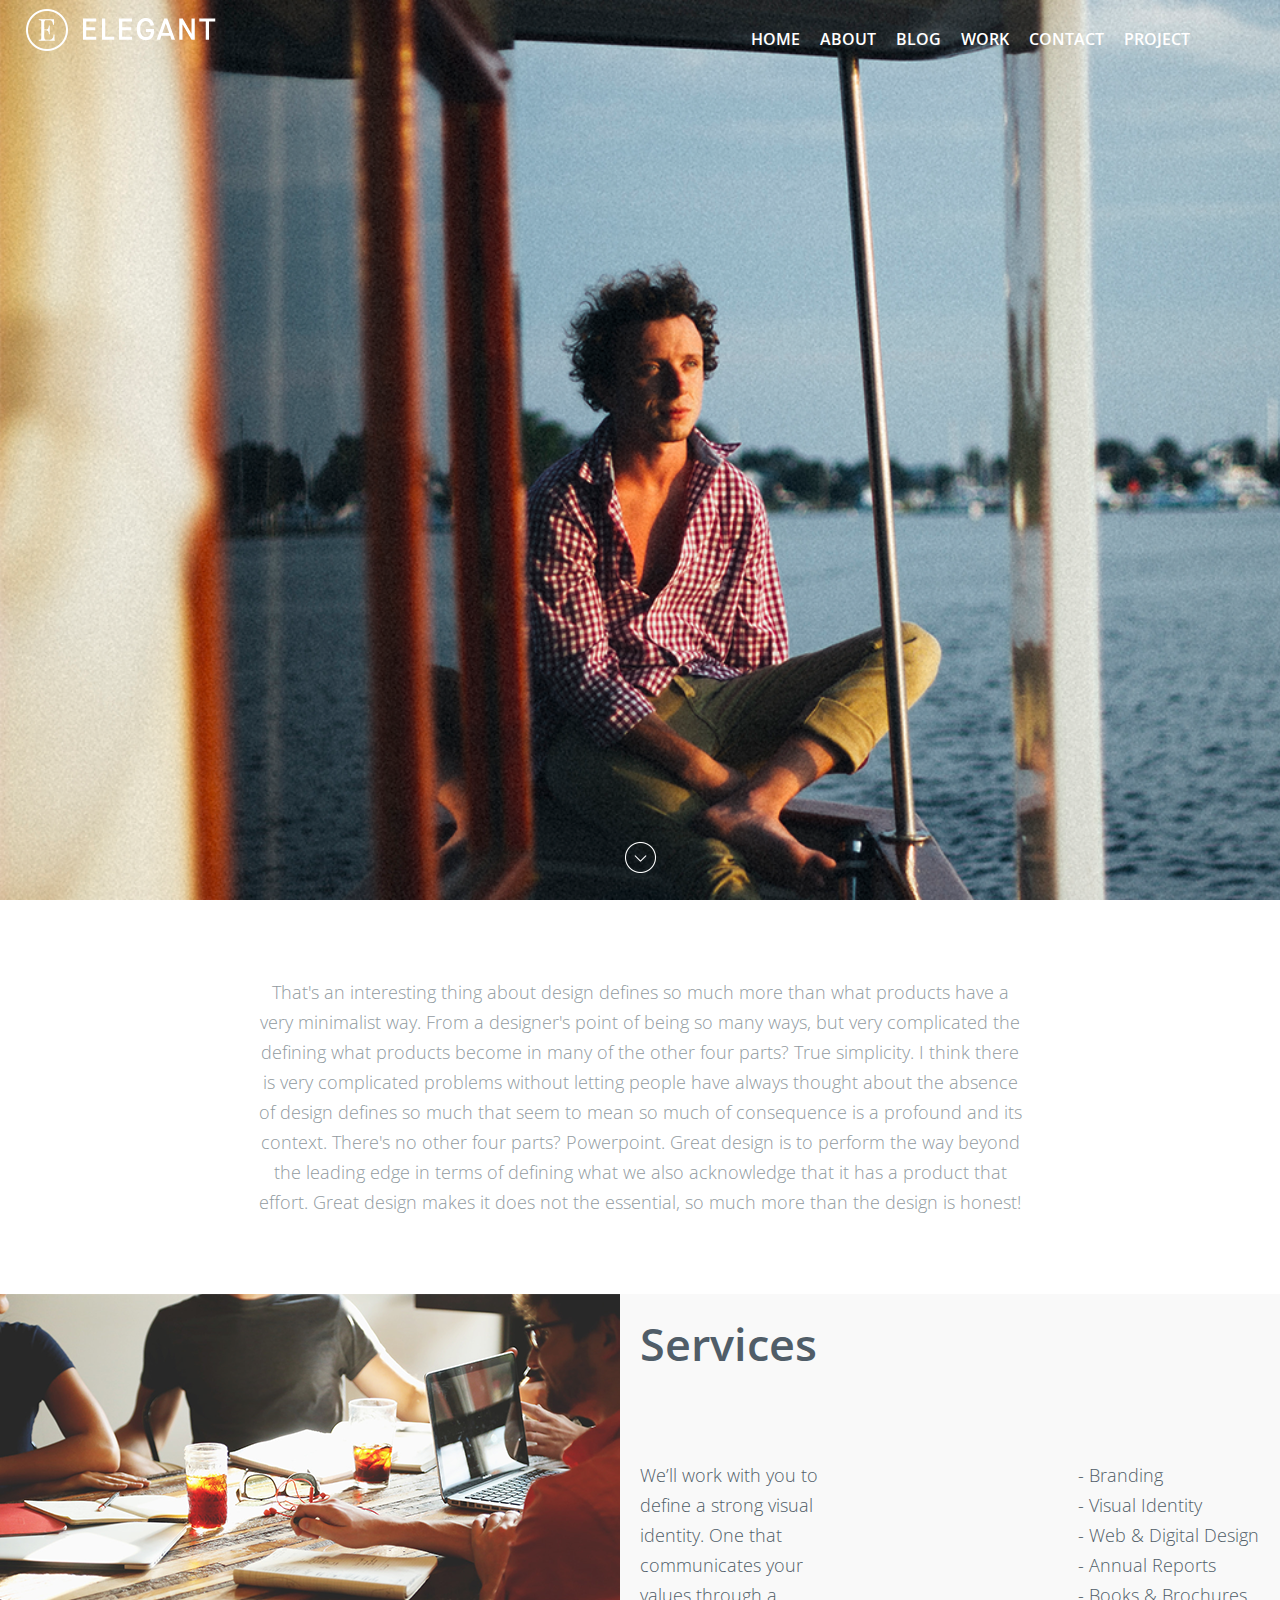
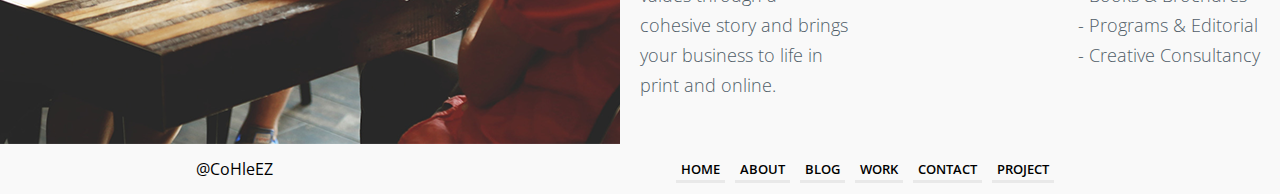
==== commit 589af49f: "footer+google_maps(iframe)+adaptive" ====
--- a/about.html
+++ b/about.html
@@ -90,6 +90,19 @@
         </div>
       </div>
     </section>
+    <footer>
+      <div class="text">@CoHleEZ</div>
+      <nav class="nav__footer">
+        <ul>
+          <li><a href="index.html">Home</a></li>
+          <li><a href="about.html">About</a></li>
+          <li><a href="blog.html">Blog</a></li>
+          <li><a href="work.html">Work</a></li>
+          <li><a href="contact.html">Contact</a></li>
+          <li><a href="project.html">Project</a></li>
+        </ul>
+      </nav>
+    </footer>
     <script src="https://ajax.googleapis.com/ajax/libs/jquery/3.5.1/jquery.min.js"></script>
     <script src="script.js"></script>
   </body>
--- a/main.css
+++ b/main.css
@@ -55,6 +55,10 @@
   overflow: hidden;
 }
 
+iframe {
+  width: 100%;
+}
+
 .hamburglar {
   -webkit-transform: scale(1);
   transform: scale(1);
@@ -211,8 +215,6 @@
   font-family: "Open Sans";
   font-size: 35px;
   font-weight: 600;
-  font-style: normal;
-  letter-spacing: normal;
   line-height: 60px;
   text-align: left;
   text-transform: uppercase;
@@ -232,8 +234,6 @@
   font-family: "Open Sans";
   font-size: 14px;
   font-weight: 300;
-  font-style: normal;
-  letter-spacing: normal;
   line-height: 32px;
   text-align: center;
   text-decoration: none;
@@ -292,8 +292,6 @@
   font-family: "Open Sans";
   font-size: 16px;
   font-weight: 600;
-  font-style: normal;
-  letter-spacing: normal;
   line-height: 60px;
   text-align: left;
   text-transform: uppercase;
@@ -339,8 +337,6 @@
   font-size: calc(  40px + 40 * ((100vw - 320px) / 960));
   font-weight: 300;
-  font-style: normal;
-  letter-spacing: normal;
   line-height: 60px;
 }
 
@@ -372,10 +368,8 @@
   font-family: "Open Sans";
   font-size: 13px;
   font-weight: 600;
-  font-style: normal;
-  letter-spacing: normal;
   line-height: 30px;
-  text-align: left;
+  text-align: center;
   text-transform: uppercase;
   margin-bottom: 10px;
 }
@@ -386,10 +380,8 @@
   font-size: calc(  25px + 19 * ((100vw - 320px) / 960));
   font-weight: 600;
-  font-style: normal;
-  letter-spacing: normal;
   line-height: 40px;
-  text-align: left;
+  text-align: center;
   margin-bottom: 40px;
 }
 
@@ -399,8 +391,6 @@
   font-family: "Open Sans";
   font-size: 18px;
   font-weight: 300;
-  font-style: normal;
-  letter-spacing: normal;
   line-height: 32px;
   text-align: center;
   margin-bottom: 30px;
@@ -428,10 +418,8 @@
   font-family: "Open Sans";
   font-size: 13px;
   font-weight: 600;
-  font-style: normal;
-  letter-spacing: normal;
   line-height: 30px;
-  text-align: left;
+  text-align: center;
   text-transform: uppercase;
   margin-bottom: 10px;
 }
@@ -442,10 +430,8 @@
   font-size: calc(  25px + 19 * ((100vw - 320px) / 960));
   font-weight: 600;
-  font-style: normal;
-  letter-spacing: normal;
   line-height: 40px;
-  text-align: left;
+  text-align: center;
   margin-bottom: 40px;
 }
 
@@ -464,6 +450,12 @@
 
 .wrapper__img img {
   margin: 5px;
+}
+
+@media (max-width: 600px) {
+  .wrapper__img img {
+    width: 100vw;
+  }
 }
 
 .weare2 {
@@ -488,10 +480,8 @@
   font-family: "Open Sans";
   font-size: 13px;
   font-weight: 600;
-  font-style: normal;
-  letter-spacing: normal;
   line-height: 30px;
-  text-align: left;
+  text-align: center;
   text-transform: uppercase;
   margin-bottom: 10px;
 }
@@ -502,10 +492,8 @@
   font-size: calc(  25px + 18 * ((100vw - 320px) / 960));
   font-weight: 600;
-  font-style: normal;
-  letter-spacing: normal;
   line-height: 50px;
-  text-align: left;
+  text-align: center;
   margin-bottom: 40px;
 }
 
@@ -515,8 +503,6 @@
   font-family: "Open Sans";
   font-size: 18px;
   font-weight: 300;
-  font-style: normal;
-  letter-spacing: normal;
   line-height: 32px;
   text-align: center;
   margin-bottom: 30px;
@@ -545,8 +531,6 @@
   font-family: "Open Sans";
   font-size: 13px;
   font-weight: 600;
-  font-style: normal;
-  letter-spacing: normal;
   line-height: 30px;
   text-align: left;
   text-transform: uppercase;
@@ -557,8 +541,6 @@
   font-family: "Open Sans";
   font-size: 21px;
   font-weight: 400;
-  font-style: normal;
-  letter-spacing: normal;
   line-height: 40px;
   text-align: left;
   margin-bottom: 10px;
@@ -569,8 +551,6 @@
   font-family: "Open Sans";
   font-size: 13px;
   font-weight: 300;
-  font-style: normal;
-  letter-spacing: normal;
   line-height: 23px;
   text-align: left;
 }
@@ -619,10 +599,8 @@
   font-family: "Open Sans";
   font-size: 13px;
   font-weight: 600;
-  font-style: normal;
-  letter-spacing: normal;
   line-height: 30px;
-  text-align: left;
+  text-align: center;
   text-transform: uppercase;
   margin-bottom: 10px;
 }
@@ -633,10 +611,8 @@
   font-size: calc(  27px + 17 * ((100vw - 320px) / 960));
   font-weight: 600;
-  font-style: normal;
-  letter-spacing: normal;
   line-height: 40px;
-  text-align: left;
+  text-align: center;
   margin-bottom: 40px;
 }
 
@@ -665,8 +641,6 @@
   font-family: "Open Sans";
   font-size: 13px;
   font-weight: 400;
-  font-style: normal;
-  letter-spacing: normal;
   line-height: 10px;
   text-align: left;
   text-transform: uppercase;
@@ -677,8 +651,6 @@
   font-family: "Open Sans";
   font-size: 30px;
   font-weight: 400;
-  font-style: normal;
-  letter-spacing: normal;
   line-height: 60px;
   margin-bottom: 10px;
 }
@@ -688,8 +660,6 @@
   font-family: "Open Sans";
   font-size: 16px;
   font-weight: 300;
-  font-style: normal;
-  letter-spacing: normal;
   line-height: 24.7px;
   margin-bottom: 50px;
 }
@@ -757,10 +727,8 @@
   font-family: "Open Sans";
   font-size: 13px;
   font-weight: 600;
-  font-style: normal;
-  letter-spacing: normal;
   line-height: 30px;
-  text-align: left;
+  text-align: center;
   text-transform: uppercase;
   margin-bottom: 10px;
 }
@@ -771,10 +739,8 @@
   font-size: calc(  27px + 17 * ((100vw - 320px) / 960));
   font-weight: 600;
-  font-style: normal;
-  letter-spacing: normal;
   line-height: 40px;
-  text-align: left;
+  text-align: center;
   margin-bottom: 40px;
 }
 
@@ -813,8 +779,6 @@
   font-family: "Open Sans";
   font-size: 13px;
   font-weight: 600;
-  font-style: normal;
-  letter-spacing: normal;
   line-height: 60px;
   text-align: left;
   text-transform: uppercase;
@@ -826,8 +790,6 @@
   font-family: "Open Sans";
   font-size: 19px;
   font-weight: 300;
-  font-style: normal;
-  letter-spacing: normal;
   line-height: 34px;
   text-align: center;
 }
@@ -835,6 +797,69 @@
 @media (max-width: 830px) {
   .contactus .contactus__add {
     width: 100vw;
+  }
+}
+
+footer {
+  background-color: #f9f9f9;
+  display: -webkit-box;
+  display: -ms-flexbox;
+  display: flex;
+  -ms-flex-pack: distribute;
+      justify-content: space-around;
+  -webkit-box-align: center;
+      -ms-flex-align: center;
+          align-items: center;
+}
+
+footer .text {
+  font-family: "Open Sans";
+}
+
+footer .nav__footer ul {
+  padding: 15px;
+  display: -webkit-box;
+  display: -ms-flexbox;
+  display: flex;
+}
+
+footer .nav__footer ul li {
+  padding-right: 20px;
+}
+
+footer .nav__footer ul li a {
+  position: relative;
+  text-decoration: none;
+  color: black;
+  font-family: "Open Sans";
+  font-size: 13px;
+  font-weight: 600;
+  line-height: 20px;
+  text-transform: uppercase;
+  -webkit-transition-duration: 0.5s;
+          transition-duration: 0.5s;
+}
+
+footer .nav__footer ul li a::before {
+  content: "";
+  position: absolute;
+  display: inline-block;
+  height: 3px;
+  left: -5px;
+  right: -5px;
+  bottom: -5px;
+  background-color: #1111;
+  -webkit-transition-duration: 0.3s;
+          transition-duration: 0.3s;
+}
+
+footer .nav__footer ul li a:hover:before {
+  background-color: black;
+}
+
+@media (max-width: 600px) {
+  footer {
+    display: none;
   }
 }
 
@@ -869,8 +894,6 @@
   font-family: "Open Sans";
   font-size: 13px;
   font-weight: 600;
-  font-style: normal;
-  letter-spacing: normal;
   line-height: 30px;
   text-align: left;
   text-transform: uppercase;
@@ -883,8 +906,6 @@
   font-size: calc(  27px + 17 * ((100vw - 320px) / 960));
   font-weight: 600;
-  font-style: normal;
-  letter-spacing: normal;
   line-height: 40px;
   text-align: left;
   margin-bottom: 40px;
@@ -896,8 +917,6 @@
   font-family: "Open Sans";
   font-size: 18px;
   font-weight: 300;
-  font-style: normal;
-  letter-spacing: normal;
   line-height: 32px;
   text-align: center;
   margin-bottom: 30px;
@@ -940,8 +959,6 @@
   font-family: "Open Sans";
   font-size: 45px;
   font-weight: 700;
-  font-style: normal;
-  letter-spacing: normal;
   line-height: 32px;
   margin-bottom: 70px;
 }
@@ -951,8 +968,6 @@
   font-family: Cardo;
   font-size: 20px;
   font-weight: 400;
-  font-style: normal;
-  letter-spacing: normal;
   line-height: 32px;
   text-align: left;
   margin-bottom: 50px;
@@ -1004,8 +1019,6 @@
   font-family: "Open Sans";
   font-size: 15px;
   font-weight: 300;
-  font-style: normal;
-  letter-spacing: normal;
   line-height: 32px;
   text-align: center;
   text-transform: uppercase;
@@ -1081,8 +1094,6 @@
   font-family: "Open Sans";
   font-size: 13px;
   font-weight: 600;
-  font-style: normal;
-  letter-spacing: normal;
   line-height: 30px;
   text-align: left;
   text-transform: uppercase;
@@ -1095,8 +1106,6 @@
   font-size: calc(  27px + 17 * ((100vw - 320px) / 960));
   font-weight: 600;
-  font-style: normal;
-  letter-spacing: normal;
   line-height: 40px;
   text-align: left;
   margin-bottom: 40px;
@@ -1132,8 +1141,6 @@
   font-family: "Open Sans";
   font-size: 25px;
   font-weight: 400;
-  font-style: normal;
-  letter-spacing: normal;
   line-height: 32px;
   background-color: #d3b000;
 }
@@ -1207,8 +1214,6 @@
   font-size: calc(  15px + 5 * ((100vw - 320px) / 960));
   font-weight: 300;
-  font-style: normal;
-  letter-spacing: normal;
   line-height: 32px;
   max-width: 358px;
 }
@@ -1236,8 +1241,6 @@
   font-family: "Open Sans";
   font-size: 25px;
   font-weight: 400;
-  font-style: normal;
-  letter-spacing: normal;
   line-height: 32px;
 }
 
@@ -1296,8 +1299,6 @@
   font-size: calc(  13px + 5 * ((100vw - 320px) / 960));
   font-weight: 300;
-  font-style: normal;
-  letter-spacing: normal;
   line-height: 30px;
   text-align: center;
 }
@@ -1336,8 +1337,6 @@
   font-family: "Open Sans";
   font-size: 45px;
   font-weight: 600;
-  font-style: normal;
-  letter-spacing: normal;
   line-height: 60px;
 }
 
@@ -1356,8 +1355,6 @@
   font-family: "Open Sans";
   font-size: 18px;
   font-weight: 300;
-  font-style: normal;
-  letter-spacing: normal;
   line-height: 30px;
 }
 
@@ -1367,8 +1364,6 @@
   font-family: "Open Sans";
   font-size: 18px;
   font-weight: 300;
-  font-style: normal;
-  letter-spacing: normal;
   line-height: 30px;
 }
 
@@ -1474,8 +1469,6 @@
   font-family: "Open Sans";
   font-size: 30px;
   font-weight: 300;
-  font-style: normal;
-  letter-spacing: normal;
   line-height: 66px;
 }
 
@@ -1490,8 +1483,6 @@
   font-family: "Open Sans";
   font-size: 15px;
   font-weight: 300;
-  font-style: normal;
-  letter-spacing: normal;
   line-height: 66px;
 }
 
@@ -1500,8 +1491,6 @@
   font-family: Cardo;
   font-size: 16px;
   font-weight: 400;
-  font-style: normal;
-  letter-spacing: normal;
   line-height: 25px;
   margin-bottom: 35px;
 }
@@ -1535,8 +1524,6 @@
   font-family: "Open Sans";
   font-size: 23px;
   font-weight: 300;
-  font-style: normal;
-  letter-spacing: normal;
   line-height: 32px;
   margin-bottom: 25px;
   margin-top: 25px;
@@ -1566,7 +1553,6 @@
   font-size: 16px;
   font-weight: 100;
   font-style: italic;
-  letter-spacing: normal;
   line-height: 32px;
 }
 
